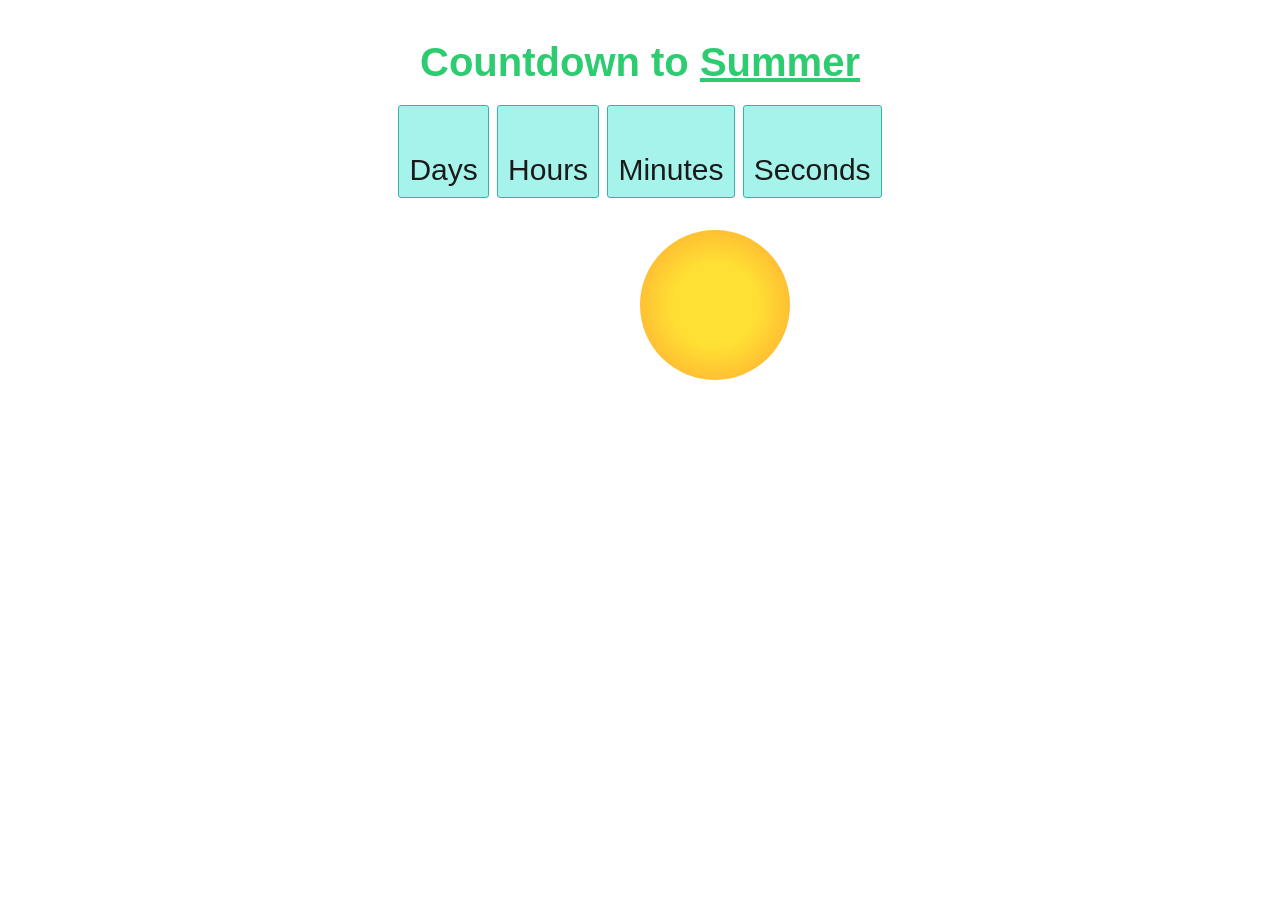
==== countdown.html @ 22a7d16b "Update countdown.html" ====
<!DOCTYPE HTML>
<html>
<head>
<link rel="icon" type="image/x-icon" href="/images/favicon.ico">
    
    <title> Countdown timer</title>
<meta name="viewport" content="width=device-width, initial-scale=1.0, maximum-scale=1.0, user-scalable=no">
<link rel="stylesheet" type="text/css" href="style13.css">



<style>
body{
    text-align: center;
    background : transparent;
  font-family: sans-serif;
  font-weight: 100;
}
h1 {
  color: #2ecc71;
  font-weight: 800;
  font-size: 40px;
  margin: 40px 0px 20px;
}

 #clockdiv{
    font-family: sans-serif;
    color: #1a1a1a;
    display: inline-block;
    font-weight: 100;
    text-align: center;
    font-size: 30px;
z-index:200;
 }

#sun {
  position: fixed;
  top: 20%;
  left: 50%;
  width: 150px;
  height: 150px;
  background: radial-gradient(circle at center, #FFD700 40%, #FFA500 80%);
  border-radius: 50%;
  animation: rise 10s infinite ease-in-out;margin-top: 50px;
  z-index: -800;
  opacity: 0.8;
}

@keyframes rise {
  0% { transform: translate(-50%, 50%) scale(1); opacity: 0.3; }
  50% { transform: translate(-50%, -20%) scale(1.1); opacity: 1; }
  100% { transform: translate(-50%, 50%) scale(1); opacity: 0.3; }
}







#clockdiv > div{
    padding: 10px;
    border-radius: 3px; 
 background: #A5F3EB;  
border: solid 1px #38B2AC;

   
    display: inline-block;
}
#clockdiv div > span{
    padding: 15px;
    border-radius: 3px;
 background: #A5F3EB; 
    display: inline-block;
}
smalltext{
    padding-top: 5px; 
    font-size: 16px; z-index: 50;
}

#demo{
font-size:25px;
font-style: bold;
animation: blinker 0.5s step-start infinite;
z-index: 200;
}


@keyframes blinker {
  50% {
    opacity: 0;
  }
}





</style>
</head>
<body>
<div id="sun"></div>
<div id="leaf-container">
 <div id="solo-leaf"></div> 
  
  <div id="snow-container"></div>


<h1>Countdown to <u>Summer</u></h1>
<div id="clockdiv">
  <div>
    <span class="days" id="day"></span>
    <div class="smalltext">Days</div>
  </div>
  <div>
    <span class="hours" id="hour"></span>
    <div class="smalltext">Hours</div>
  </div>
  <div>
    <span class="minutes" id="minute"></span>
    <div class="smalltext">Minutes</div>
  </div>
  <div>
    <span class="seconds" id="second"></span>
    <div class="smalltext">Seconds</div>
  </div>
</div>

  <br>
    <br>
    <br>
    
    <div> 
<p id="demo"></p>
  </div>
<script>
  
var deadline = new Date("01 jun, 2026 23:59:59").getTime();
  
var x = setInterval(function() {
  
var now = new Date().getTime();
var t = deadline - now;
var days = Math.floor(t / (1000 * 60 * 60 * 24));
var hours = Math.floor((t%(1000 * 60 * 60 * 24))/(1000 * 60 * 60));
var minutes = Math.floor((t % (1000 * 60 * 60)) / (1000 * 60));
var seconds = Math.floor((t % (1000 * 60)) / 1000);
document.getElementById("day").innerHTML =days ;
document.getElementById("hour").innerHTML =hours;
document.getElementById("minute").innerHTML = minutes; 
document.getElementById("second").innerHTML =seconds; 
if (t < 0) {
        clearInterval(x);
        document.getElementById("demo").innerHTML = "";
        document.getElementById("day").innerHTML ='0';
        document.getElementById("hour").innerHTML ='0';
        document.getElementById("minute").innerHTML ='0' ; 
        document.getElementById("second").innerHTML = '0'; }
}, 1000);
</script>





</body>
</html>
---- style13.css ----
body {
  background-color: #f1fff0;
}

/* Base leaf style */
.leaf {
  position: absolute;
  top: -50px;
  width: 40px;
  height: 40px;
  background-image: url('leaf.png'); /* default */
  background-size: contain;
  background-repeat: no-repeat;

  /* Use named animation; duration is set from JS */
  animation-name: fall;
  animation-timing-function: linear;
  animation-fill-mode: forwards;
}

/* Regular fall animation */
@keyframes fall {
  0% { transform: translateY(-50px) rotate(0deg); opacity: 1; }
  100% { transform: translateY(100vh) rotate(360deg); opacity: 0.7; }
}

/* Black leaf animation — distinct vibe */
@keyframes blackFall {
  0%   { transform: translateX(0vw)  translateY(-50px) rotate(0deg);   opacity: 1; }
  25%  { transform: translateX(5vw)  translateY(25vh)  rotate(60deg);  opacity: 0.95; }
  50%  { transform: translateX(-5vw) translateY(50vh)  rotate(180deg); opacity: 0.9; }
  75%  { transform: translateX(8vw)  translateY(75vh)  rotate(300deg); opacity: 0.85; }
  100% { transform: translateX(0vw)  translateY(100vh) rotate(420deg); opacity: 0.8; }
}

/* Remove nth-child delays (JS controls timing) */
/* .leaf:nth-child(1) { animation-delay: 0s; }
   .leaf:nth-child(2) { animation-delay: 3s; }
   .leaf:nth-child(3) { animation-delay: 6s; } */




/* Golden leaf look (glow and warmth) */
.leaf[style*="golden-leaf.png"] {
  filter: drop-shadow(0 0 8px rgba(255, 200, 80, 0.9));
  opacity: 0.98;
  z-index: 12; /* above regular leaves */
  animation-name: goldenFall; /* unique motion */
}

/* Golden leaf animation — lighter, buoyant */
@keyframes goldenFall {
  0%   { transform: translateX(0vw)  translateY(-50px) rotate(0deg)   scale(1);   opacity: 1; }
  20%  { transform: translateX(6vw)  translateY(20vh)  rotate(50deg)  scale(1.05); opacity: 0.98; }
  45%  { transform: translateX(-4vw) translateY(45vh)  rotate(150deg) scale(1.1);  opacity: 0.95; }
  70%  { transform: translateX(8vw)  translateY(70vh)  rotate(280deg) scale(1.06); opacity: 0.92; }
  100% { transform: translateX(0vw)  translateY(100vh) rotate(420deg) scale(1.02); opacity: 0.88; }
}




.flake {
  position: absolute;
  top: -50px;
  width: 40px;
  height: 40px;
  background-size: contain;
  background-repeat: no-repeat;
  animation-name: snowFall;
  animation-timing-function: linear;
  animation-fill-mode: forwards;
}

@keyframes snowFall {
  0%   { transform: translateY(-50px) rotate(0deg); opacity: 1; }
  100% { transform: translateY(100vh) rotate(360deg); opacity: 0.8; }
}
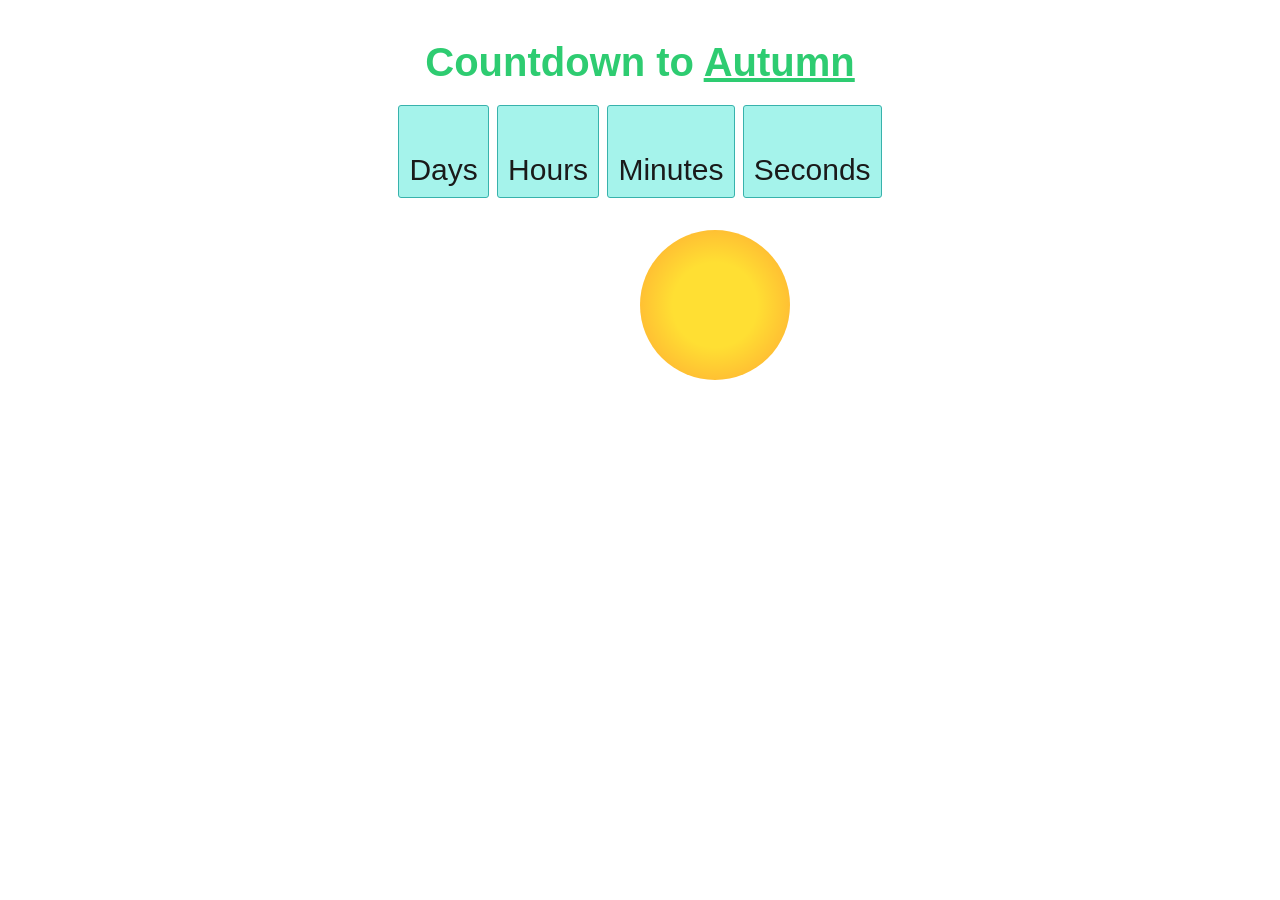
==== commit 0e143e15: "Change countdown date and title from Summer to Autumn Updated countdown target date from June 1, 202" ====
--- a/countdown.html
+++ b/countdown.html
@@ -106,7 +106,7 @@
   <div id="snow-container"></div>
 
 
-<h1>Countdown to <u>Summer</u></h1>
+<h1>Countdown to <u>Autumn</u></h1>
 <div id="clockdiv">
   <div>
     <span class="days" id="day"></span>
@@ -135,7 +135,7 @@
   </div>
 <script>
   
-var deadline = new Date("01 jun, 2026 23:59:59").getTime();
+var deadline = new Date("20 sept, 2026 23:59:59").getTime();
   
 var x = setInterval(function() {
   
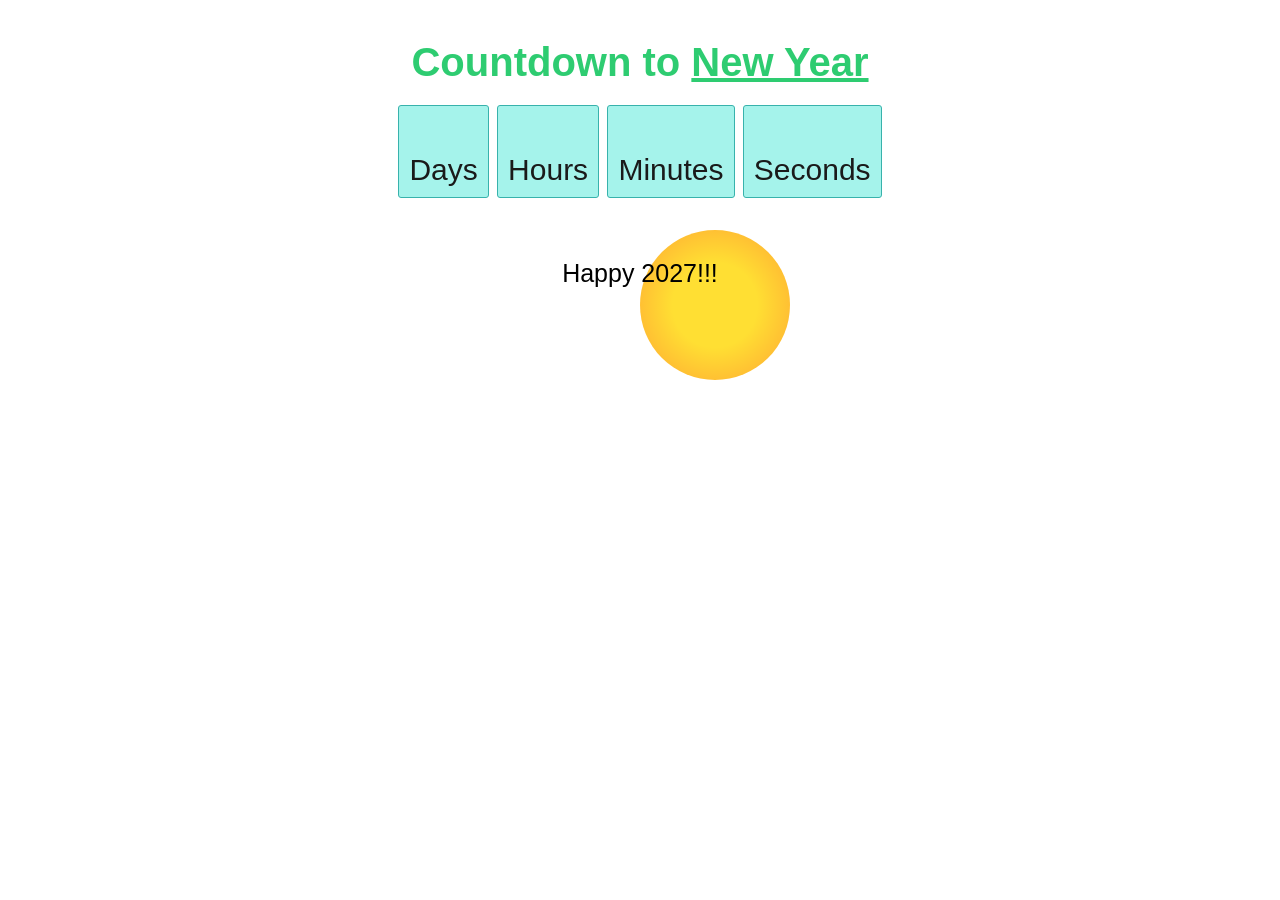
==== commit b82da4d7: "Update countdown.html" ====
--- a/countdown.html
+++ b/countdown.html
@@ -106,7 +106,7 @@
   <div id="snow-container"></div>
 
 
-<h1>Countdown to <u>Autumn</u></h1>
+<h1>Countdown to <u>New Year</u></h1>
 <div id="clockdiv">
   <div>
     <span class="days" id="day"></span>
@@ -131,11 +131,11 @@
     <br>
     
     <div> 
-<p id="demo"></p>
+<p id="demo">Happy 2027!!!</p>
   </div>
 <script>
   
-var deadline = new Date("20 sept, 2026 23:59:59").getTime();
+var deadline = new Date("31 dec, 2026 23:59:59").getTime();
   
 var x = setInterval(function() {
   
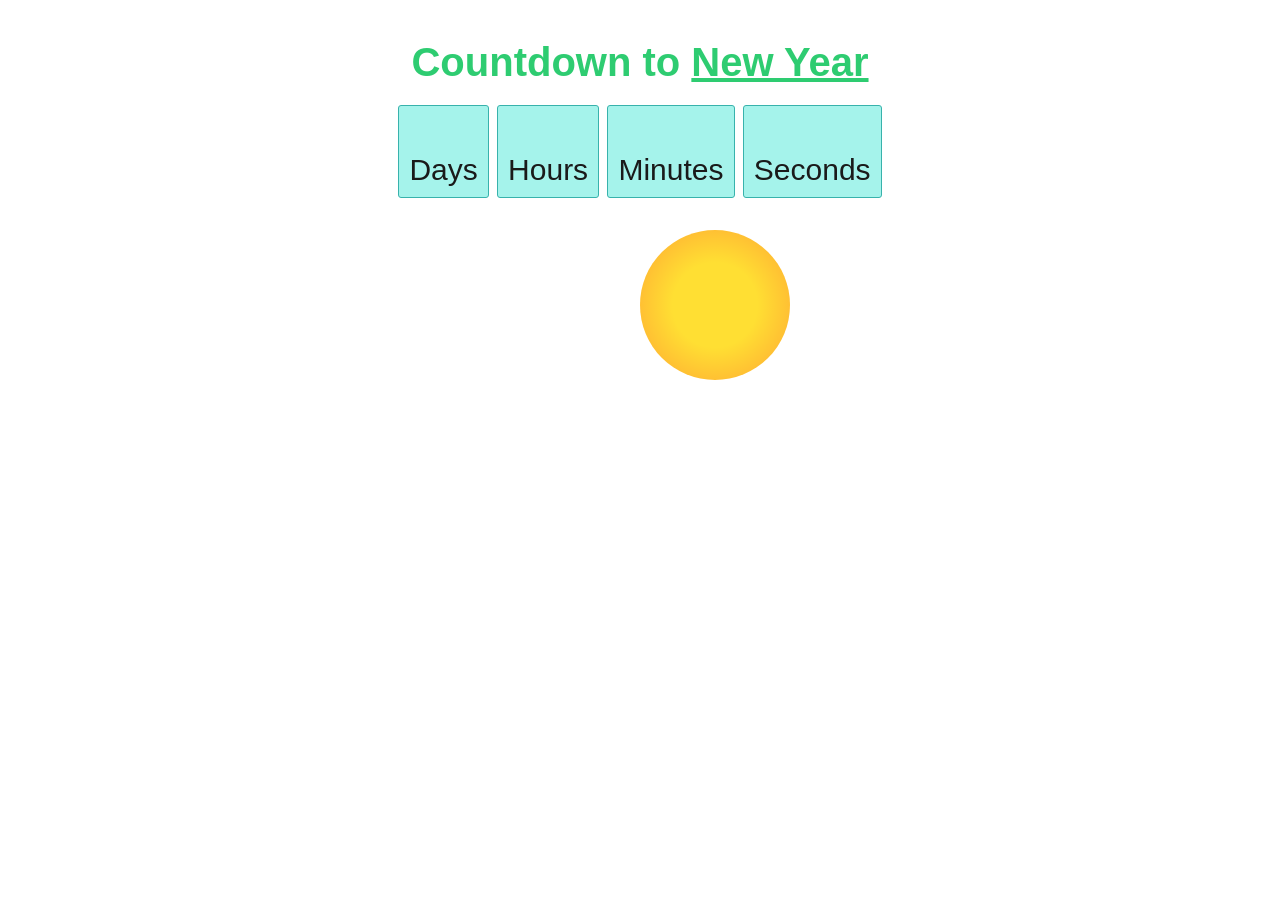
==== commit c7f02a0d: "Refactor countdown.html structure and styles" ====
--- a/countdown.html
+++ b/countdown.html
@@ -131,7 +131,7 @@
     <br>
     
     <div> 
-<p id="demo">Happy 2027!!!</p>
+<p id="demo"></p>
   </div>
 <script>
   
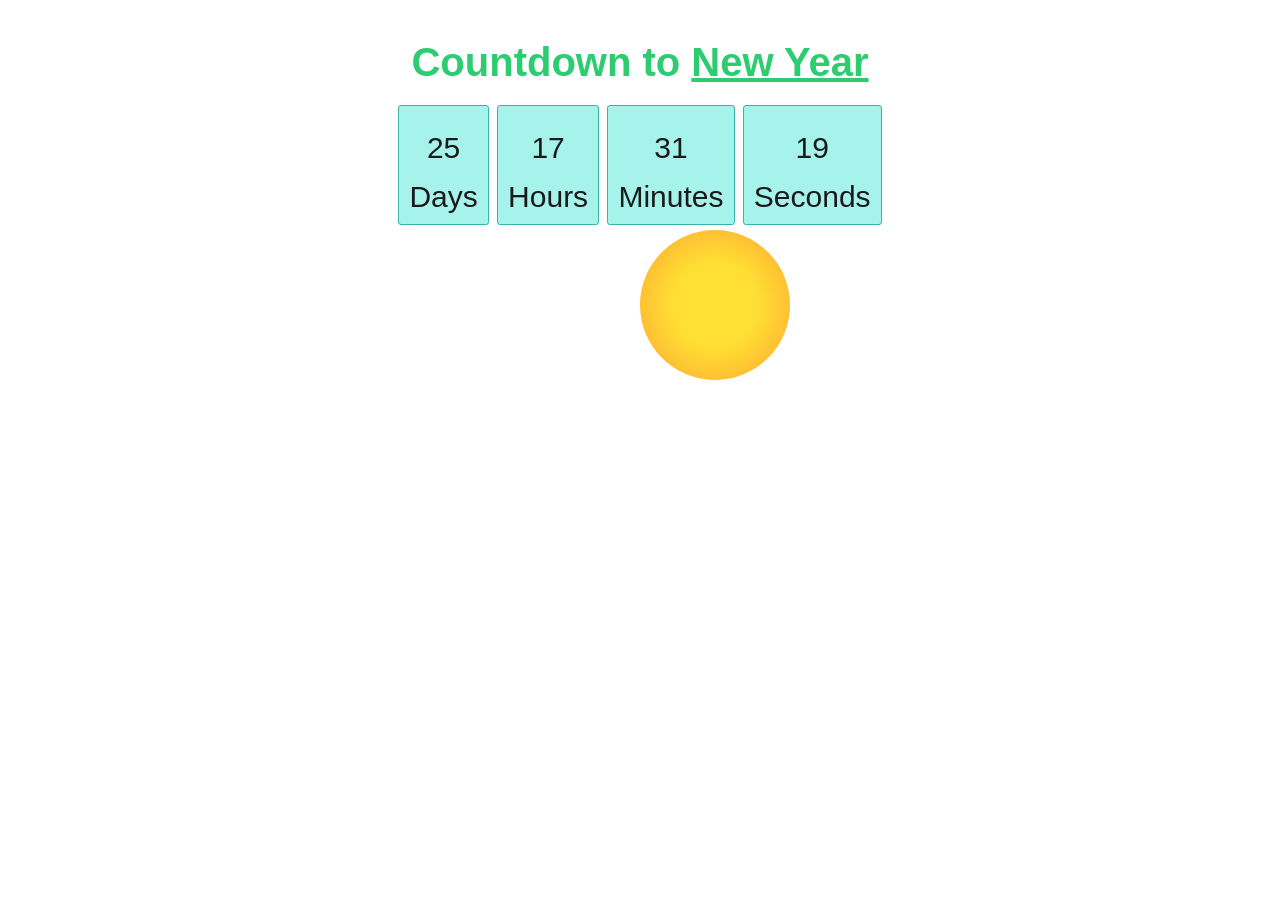
==== commit 48574b73: "Update countdown.html" ====
--- a/countdown.html
+++ b/countdown.html
@@ -161,6 +161,9 @@
 
 
 
+<script src= "snowflake.js"> </script>
+
+
 
 
 </body>
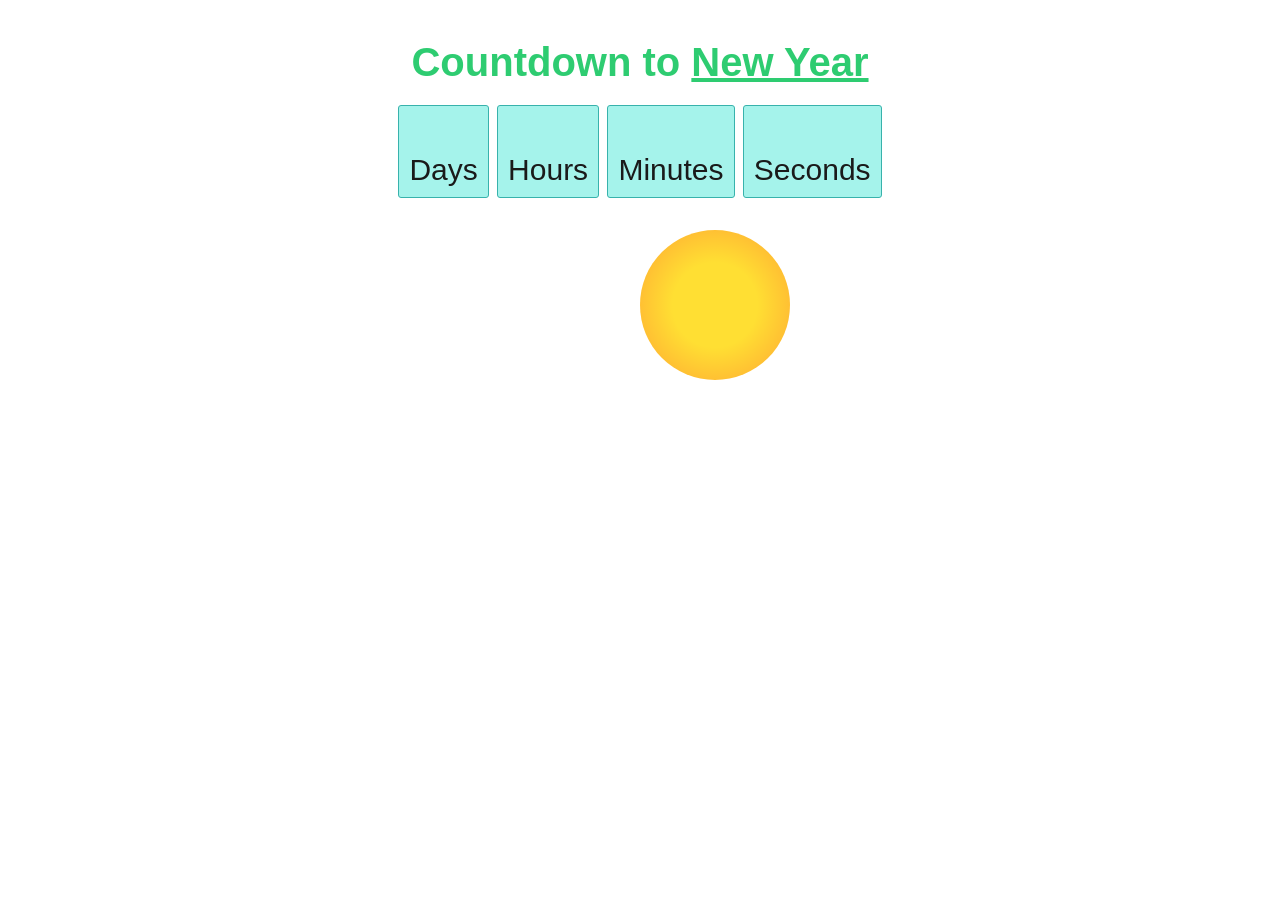
==== commit a662e4bf: "Add files via upload" ====
--- a/countdown.html
+++ b/countdown.html
@@ -4,7 +4,7 @@
 <link rel="icon" type="image/x-icon" href="/images/favicon.ico">
     
     <title> Countdown timer</title>
-<meta name="viewport" content="width=device-width, initial-scale=1.0, maximum-scale=1.0, user-scalable=no">
+<meta name="viewport" content="width=device-width, initial-scale=1.0">
 <link rel="stylesheet" type="text/css" href="style13.css">
 
 
@@ -101,10 +101,8 @@
 <body>
 <div id="sun"></div>
 <div id="leaf-container">
- <div id="solo-leaf"></div> 
-  
-  <div id="snow-container"></div>
-
+  <div id="solo-leaf"></div>
+</div>
 
 <h1>Countdown to <u>New Year</u></h1>
 <div id="clockdiv">
@@ -160,10 +158,7 @@
 </script>
 
 
-
-<script src= "snowflake.js"> </script>
-
-
+<script src= "leave.js"> </script>
 
 
 </body>
@@ -175,13 +170,3 @@
 
 
 
-
-
-
-
-
-
-
-
-
-
--- a/style13.css
+++ b/style13.css
@@ -61,23 +61,3 @@
 
 
 
-.flake {
-  position: absolute;
-  top: -50px;
-  width: 40px;
-  height: 40px;
-  background-size: contain;
-  background-repeat: no-repeat;
-  animation-name: snowFall;
-  animation-timing-function: linear;
-  animation-fill-mode: forwards;
-}
-
-@keyframes snowFall {
-  0%   { transform: translateY(-50px) rotate(0deg); opacity: 1; }
-  100% { transform: translateY(100vh) rotate(360deg); opacity: 0.8; }
-}
-
-
-
-
